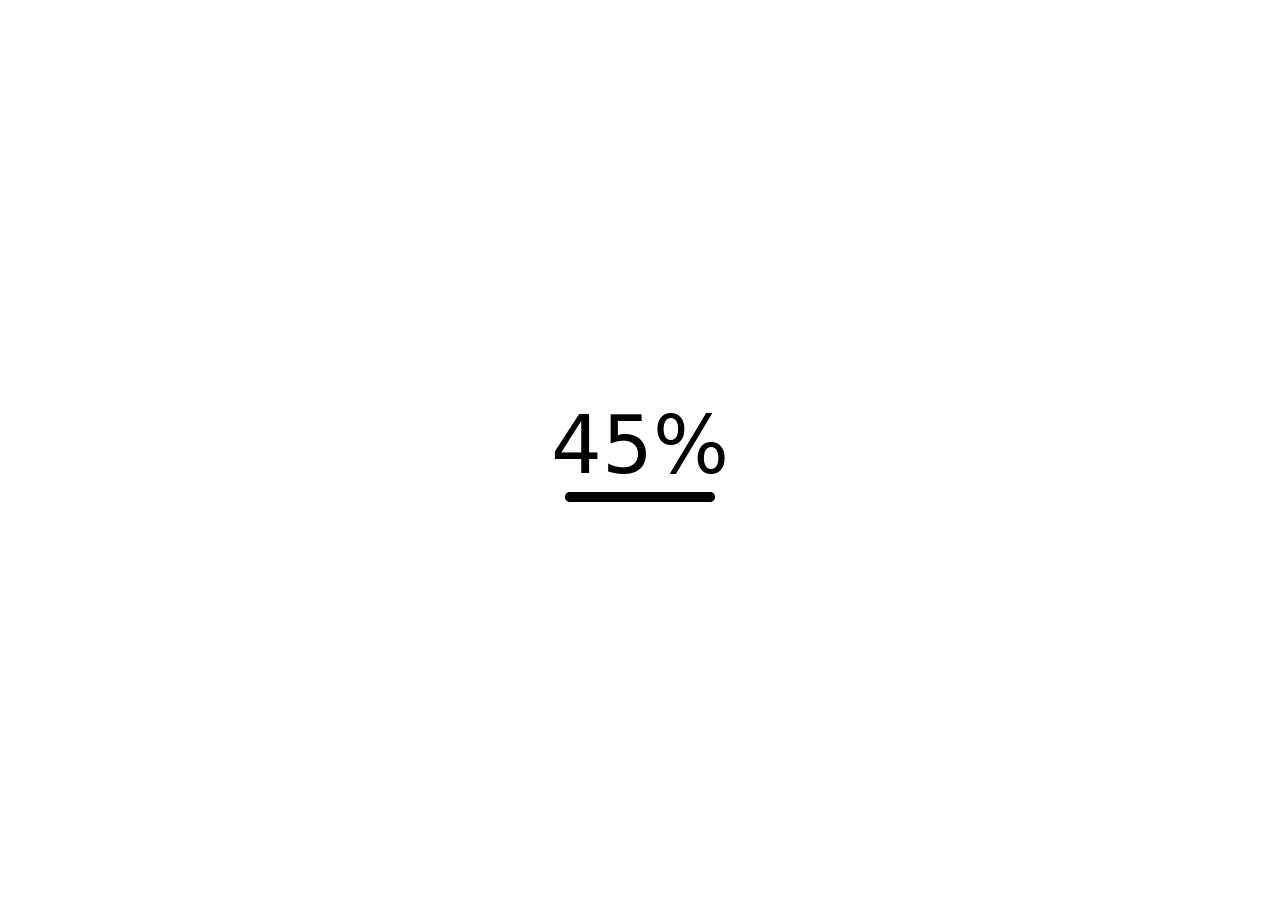
==== index.html @ db7642d2 "." ====
<!DOCTYPE html>
<html lang="en">
<head>
    <meta charset="UTF-8">
    <link rel="stylesheet" href="crud.css">
    <title>cruds</title>
</head>
<body>
    <div id="loding"><!-- -->
    <p id="aaa"></p>
    <div class="jjj">
        <div id="jjj"></div>
    </div>
</div>
    <div class="crud">
        <div>
            
        </div>
        <div class="head">
            <div>
            <h2>cruds</h2>
            <p>prodect management system</p></div>
            <button id="them"></button>
        </div>
        <div class="inputs">
            <input type="text" id="title" placeholder="title">
            <div class="price">
                <input onkeyup="getTotal()" type="number" id="price" placeholder="price" >
                <input onkeyup="getTotal()" type="number" id="taxes" placeholder="taxes">
                <input onkeyup="getTotal()" type="number" id="ads" placeholder="ads">
                <input onkeyup="getTotal()" type="number" id="discount" placeholder="discount">
                <small id="total"></small>
            </div>
            <input type="number" id="count" placeholder="count">
            <input type="text" id="category" placeholder="category">
            <button id="submit">Create</button>
        </div>
        <div class="outputs">
            <div class="searchBlock">
                <input onkeyup="searchData(this.value)" type="text" id="search" placeholder="Search">
                <div class="btnSearch">
                    <button onclick="getSearchMood(this.id) " id="searchTitle">Search By Title</button>
                    <button onclick="getSearchMood(this.id) " id="searchCategory">Search By Category</button>
                </div>
            </div>
            <div id="deleteAll"></div>
            <Table>
                <tr>
                    <th>id</th>
                    <th>title</th>
                    <th>price</th>
                    <th>taxes</th>
                    <th>ads</th>
                    <th>discount</th>
                    <th>total</th>
                    <th>category</th>
                    <th>update</th>
                    <th class="delete">delete</th>
                </tr>
                <tbody id="tbody">
                    
                </tbody>
            </Table>

        </div>
    </div>
<script src="crud.js"></script>
</body>
</html>
---- crud.css ----
* {
    margin: 0;
    padding: 0;
    transition: 0.5s;
}

body {
    background: #ffffff;
    color: #000000;
    font-family: system-ui, -apple-system, BlinkMacSystemFont, 'Segoe UI', Roboto, Oxygen, Ubuntu, Cantarell, 'Open Sans', 'Helvetica Neue', sans-serif;
}

body.dark {
    background: #000000;
    color: #ffffff;
}

#loding {
    height: 100vh;
    width: 100%;
    top: 0;
    display: flex;
    justify-content: center;
    align-items: center;
    flex-direction: column;
    background: #ffffff;
    color: #000000;
    position: fixed;
    z-index: 99;
    transition: 0s;
}

body.dark #loding {
    background: #000000;
    color: #ffffff;
}

#aaa{
    font-size: 5rem;
    color: #000;
}
body.dark #aaa{
    color: #ffffff;
}
#aaa::after{
    content: '%';
}
.jjj{
    height: 10px;
    width: 150px ;
    background: #555;
    transition: 0s;
    border-radius: 50rem;
}
body.dark .jjj{
    background: rgb(180, 180, 180);
}
#jjj{
    height: 10px;
    background : #000000;
    animation: l2 3s linear;
    border-radius: 50rem;
}
body.dark #jjj{
    background : #ffffff;
    animation: l2 3s linear;
}
@keyframes l2{
    from{
        width: 0%;
    }
    to{
        width: 100%;
    }
}

.loding {
    display: none;
}



.crud {
    width: 80%;
    margin: auto;
}

.head {
    text-transform: uppercase;
    margin: 20px 0px;
    display: flex;
    justify-content: space-between;
    align-items: center;
}

#them {
    width: 60px;
    height: 30px;
    border: none;
    cursor: pointer;
    background: rgb(0, 0, 0);
    border-radius: 10px;
    position: relative;
    display: flex;
    align-items: center;
    border: 2px solid rgb(0, 0, 0);

}

body.dark #them {
    background: rgb(255, 255, 255);
    border: 2px solid rgb(255, 255, 255);
}

#them::before {
    content: '';
    position: absolute;
    width: 25px;
    height: 25px;
    background: rgb(255, 255, 255);
    border-radius: 10px;
}

body.dark #them::before {
    background: rgb(0, 0, 0);
    right: 0;
}

input {
    width: 100%;
    height: 30px;
    outline: none;
    border: none;
    background-color: rgb(230, 230, 230);
    margin: 4px 0px;
    border-radius: 5px;
    padding: 5px;
    color: #000000;
}

body.dark input {
    background-color: #333;
    color: rgb(240, 240, 240);
}

input:focus {
    background: rgb(210, 210, 210);
    transform: scale(1.05);
}

body.dark input:focus {
    background: #333;
}

.price {
    display: flex;
    justify-content: space-between;
    align-items: center;

}

.price input {
    width: 20%;
}

#total {
    background: #d60000;
    color: #ffffff;
    height: 30px;
    padding: 5px 4px;
    border-radius: 5px;
    display: flex;
    align-items: center;
    justify-content: space-between;
}

#total::before {
    content: 'Total : ';
}

.inputs button,
.outputs button {
    width: 100%;
    height: 40px;
    border: none;
    cursor: pointer;
    background: rgb(0, 0, 0);
    color: #ffffff;
    border-radius: 5px;
    transition: 0.3s;
}

body.dark .inputs button,
body.dark .outputs button {
    color: rgb(0, 0, 0);
    background: rgb(255, 255, 255);
}

.inputs button:hover,
.outputs button:hover {
    background: #333;
    letter-spacing: 1px;
}

body.dark .inputs button:hover,
body.dark .outputs button:hover {
    background: rgb(190, 190, 190);
}

.btnSearch {
    display: flex;
    justify-content: space-between;
}

.btnSearch button {
    width: 45%;
}

table {
    width: 100%;
    text-align: center;
    margin: 10px 0px;
}

table th {
    text-transform: uppercase;
}

th,
td {
    padding: 5px;
}

#deleteAll {
    margin: 10px 0px;
}

@media  (min-width: 768px) and (max-width: 1200px) {
    #aaa {
        font-size: 10rem;
    }
    .jjj {
        height: 20px;
        width: 300px;
    }
    #jjj {
        height: 20px;
    }
    .crud{
        width: 100%;
        padding: 0px 20px;
    }
    .head{
        font-size: 2rem;
    }
    #them {
        width: 120px;
        height: 60px;
    }
    #them::before {
        width: 50px;
        height: 50px;
    }
    input {
        height: 60px;
        font-size: 2rem;
    }
    .price{
        flex-direction: column;
    }
    .price input {
        width: 100%;
        margin: 10px 0px;
    }
    #total {
        height: 60px;
        font-size: 2rem;
    }
    #total::before {
        font-size: 2rem;
    }
    .inputs button,
    .outputs button {
        height: 60px;
        font-size: 2rem;
    }
    .btnSearch button {
        font-size: 2rem;
    }
    table th,
    table td {
        font: 1.4rem sans-serif;
    }
}
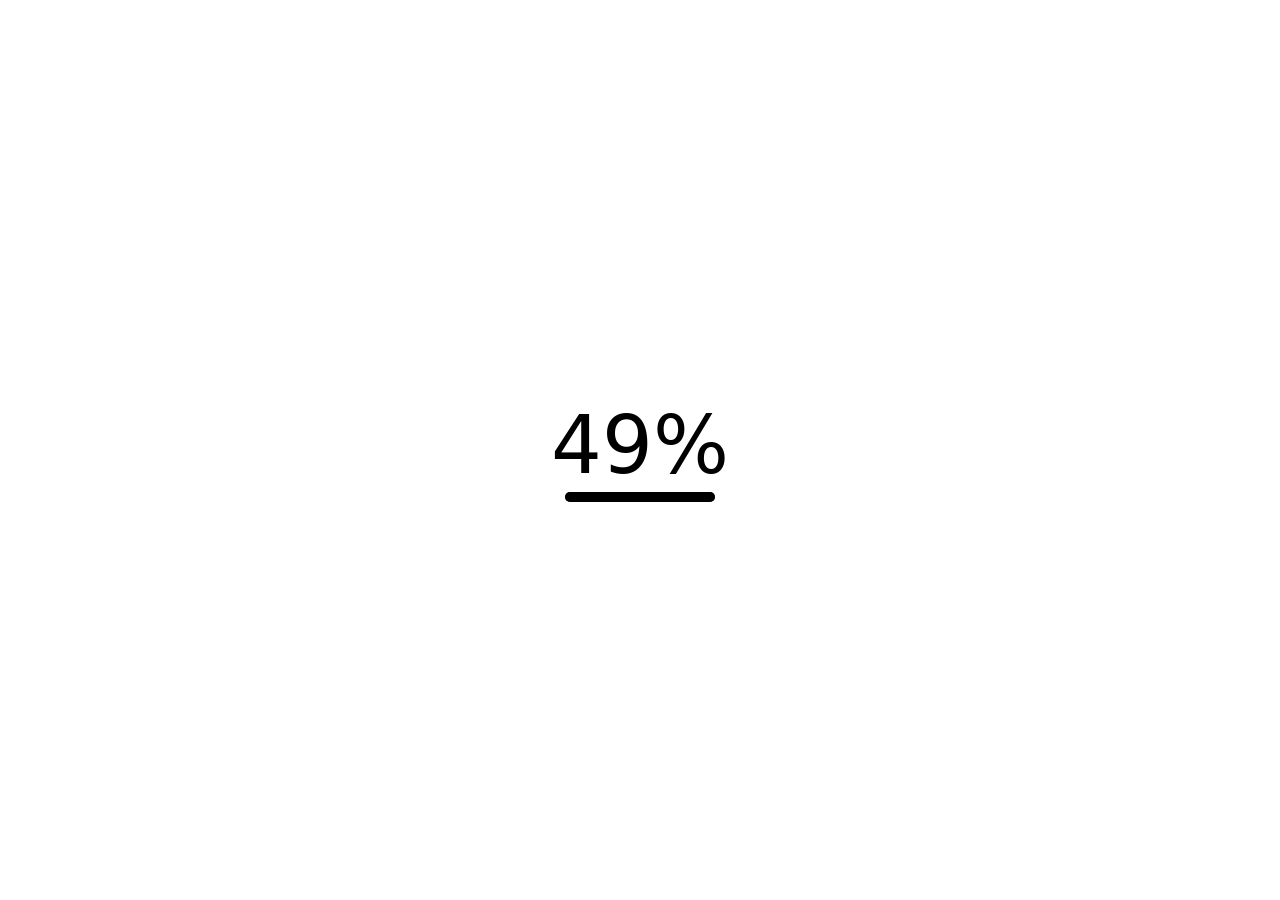
==== commit de71516e: ".." ====
--- a/index.html
+++ b/index.html
@@ -1,31 +1,34 @@
 <!DOCTYPE html>
 <html lang="en">
+
 <head>
     <meta charset="UTF-8">
     <link rel="stylesheet" href="crud.css">
     <title>cruds</title>
 </head>
+
 <body>
     <div id="loding"><!-- -->
-    <p id="aaa"></p>
-    <div class="jjj">
-        <div id="jjj"></div>
+        <p id="aaa"></p>
+        <div class="jjj">
+            <div id="jjj"></div>
+        </div>
     </div>
-</div>
     <div class="crud">
         <div>
-            
+
         </div>
         <div class="head">
             <div>
-            <h2>cruds</h2>
-            <p>prodect management system</p></div>
+                <h2>cruds</h2>
+                <p>prodect management system</p>
+            </div>
             <button id="them"></button>
         </div>
         <div class="inputs">
             <input type="text" id="title" placeholder="title">
             <div class="price">
-                <input onkeyup="getTotal()" type="number" id="price" placeholder="price" >
+                <input onkeyup="getTotal()" type="number" id="price" placeholder="price">
                 <input onkeyup="getTotal()" type="number" id="taxes" placeholder="taxes">
                 <input onkeyup="getTotal()" type="number" id="ads" placeholder="ads">
                 <input onkeyup="getTotal()" type="number" id="discount" placeholder="discount">
@@ -58,12 +61,13 @@
                     <th class="delete">delete</th>
                 </tr>
                 <tbody id="tbody">
-                    
+
                 </tbody>
             </Table>
 
         </div>
     </div>
-<script src="crud.js"></script>
+    <script src="crud.js"></script>
 </body>
+
 </html>
--- a/crud.css
+++ b/crud.css
@@ -235,23 +235,23 @@
     margin: 10px 0px;
 }
 
-@media  (min-width: 768px) and (max-width: 1200px) {
+@media  (min-width: 768px) and (max-width: 1000px) {
     #aaa {
         font-size: 10rem;
     }
     .jjj {
-        height: 20px;
+        height: 30px;
         width: 300px;
     }
     #jjj {
-        height: 20px;
+        height: 30px;
     }
     .crud{
         width: 100%;
         padding: 0px 20px;
     }
     .head{
-        font-size: 2rem;
+        font-size: 3rem;
     }
     #them {
         width: 120px;
@@ -263,30 +263,39 @@
     }
     input {
         height: 60px;
-        font-size: 2rem;
-    }
+        font-size: 3rem;
+        
+        margin: 10px 0px;
+    }
+    input:focus {
+    transform: scale(1);
+}
     .price{
         flex-direction: column;
     }
     .price input {
         width: 100%;
-        margin: 10px 0px;
     }
     #total {
         height: 60px;
-        font-size: 2rem;
+        font-size: 3rem;
     }
     #total::before {
-        font-size: 2rem;
+        font-size: 3rem;
     }
     .inputs button,
     .outputs button {
-        height: 60px;
-        font-size: 2rem;
-    }
+        height: 80px;
+        padding: 10px;
+        font-size: 2.5rem;
+    }
+    
     .btnSearch button {
-        font-size: 2rem;
-    }
+        font-size: 3rem;
+    }
+    .btnSearch button {
+    width: 49%;
+}
     table th,
     table td {
         font: 1.4rem sans-serif;
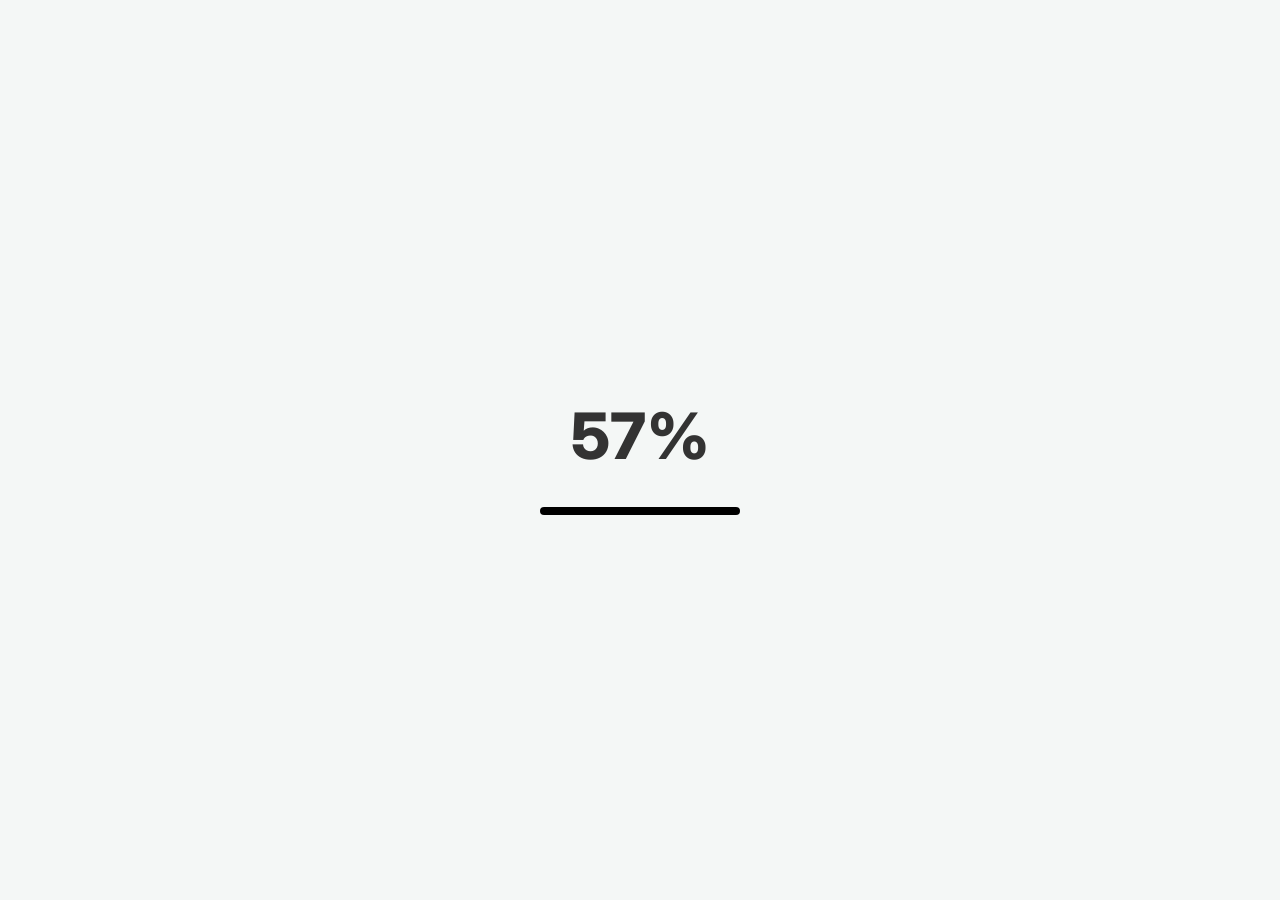
==== commit f7af91b1: "edit" ====
--- a/index.html
+++ b/index.html
@@ -3,8 +3,12 @@
 
 <head>
     <meta charset="UTF-8">
+    <meta name="viewport" content="width=device-width, initial-scale=1.0">
+    <link rel="preconnect" href="https://fonts.googleapis.com">
+    <link rel="preconnect" href="https://fonts.gstatic.com" crossorigin>
+    <link href="https://fonts.googleapis.com/css2?family=Inter:wght@400;500;600;700;800&family=Outfit:wght@400;600;700&display=swap" rel="stylesheet">
     <link rel="stylesheet" href="crud.css">
-    <title>cruds</title>
+    <title>CRUDS - Product Management</title>
 </head>
 
 <body>
@@ -47,23 +51,25 @@
                 </div>
             </div>
             <div id="deleteAll"></div>
-            <Table>
-                <tr>
-                    <th>id</th>
-                    <th>title</th>
-                    <th>price</th>
-                    <th>taxes</th>
-                    <th>ads</th>
-                    <th>discount</th>
-                    <th>total</th>
-                    <th>category</th>
-                    <th>update</th>
-                    <th class="delete">delete</th>
-                </tr>
-                <tbody id="tbody">
-
-                </tbody>
-            </Table>
+            <div class="table-container">
+                <Table>
+                    <tr>
+                        <th>id</th>
+                        <th>title</th>
+                        <th>price</th>
+                        <th>taxes</th>
+                        <th>ads</th>
+                        <th>discount</th>
+                        <th>total</th>
+                        <th>category</th>
+                        <th>update</th>
+                        <th class="delete">delete</th>
+                    </tr>
+                    <tbody id="tbody">
+    
+                    </tbody>
+                </Table>
+            </div>
 
         </div>
     </div>
--- a/crud.css
+++ b/crud.css
@@ -1,303 +1,339 @@
+:root {
+    --primary-color: #000000;
+    --secondary-color: #666666;
+    --bg-color: #f4f7f6;
+    --card-bg: #ffffff;
+    --text-color: #333333;
+    --input-bg: #fdfdfd;
+    --input-border: #e0e0e0;
+    --accent-red: #ff4d4d;
+    --transition-speed: 0.3s;
+    --radius-md: 12px;
+    --radius-sm: 8px;
+    --shadow-sm: 0 4px 6px rgba(0, 0, 0, 0.05);
+    --shadow-md: 0 10px 15px -3px rgba(0, 0, 0, 0.1);
+}
+
+body.dark {
+    --primary-color: #ffffff;
+    --secondary-color: #aaaaaa;
+    --bg-color: #121212;
+    --card-bg: #1e1e1e;
+    --text-color: #eeeeee;
+    --input-bg: #2d2d2d;
+    --input-border: #444444;
+    --shadow-sm: 0 4px 6px rgba(0, 0, 0, 0.3);
+    --shadow-md: 0 10px 15px -3px rgba(0, 0, 0, 0.5);
+}
+
 * {
     margin: 0;
     padding: 0;
-    transition: 0.5s;
+    box-sizing: border-box;
+    transition: background-color var(--transition-speed), color var(--transition-speed);
 }
 
 body {
-    background: #ffffff;
-    color: #000000;
-    font-family: system-ui, -apple-system, BlinkMacSystemFont, 'Segoe UI', Roboto, Oxygen, Ubuntu, Cantarell, 'Open Sans', 'Helvetica Neue', sans-serif;
-}
-
-body.dark {
-    background: #000000;
-    color: #ffffff;
-}
-
+    background: var(--bg-color);
+    color: var(--text-color);
+    font-family: 'Inter', system-ui, -apple-system, sans-serif;
+    line-height: 1.6;
+    min-height: 100vh;
+    display: flex;
+    justify-content: center;
+    align-items: center;
+}
+
+/* Loading Animation */
 #loding {
     height: 100vh;
     width: 100%;
+    position: fixed;
     top: 0;
+    left: 0;
+    background: var(--bg-color);
     display: flex;
     justify-content: center;
     align-items: center;
     flex-direction: column;
-    background: #ffffff;
-    color: #000000;
-    position: fixed;
-    z-index: 99;
-    transition: 0s;
-}
-
-body.dark #loding {
-    background: #000000;
-    color: #ffffff;
-}
-
-#aaa{
-    font-size: 5rem;
-    color: #000;
-}
-body.dark #aaa{
-    color: #ffffff;
-}
-#aaa::after{
+    z-index: 1000;
+    opacity: 1;
+    transition: opacity 0.5s ease-out;
+}
+
+#aaa {
+    font-size: 4rem;
+    font-weight: 800;
+    margin-bottom: 20px;
+}
+
+#aaa::after {
     content: '%';
 }
-.jjj{
-    height: 10px;
-    width: 150px ;
-    background: #555;
-    transition: 0s;
-    border-radius: 50rem;
-}
-body.dark .jjj{
-    background: rgb(180, 180, 180);
-}
-#jjj{
-    height: 10px;
-    background : #000000;
-    animation: l2 3s linear;
-    border-radius: 50rem;
-}
-body.dark #jjj{
-    background : #ffffff;
-    animation: l2 3s linear;
-}
-@keyframes l2{
-    from{
+
+.jjj {
+    height: 8px;
+    width: 200px;
+    background: var(--input-border);
+    border-radius: 10px;
+    overflow: hidden;
+}
+
+#jjj {
+    height: 100%;
+    width: 0%;
+    background: var(--primary-color);
+    animation: loadingProgress 3s linear forwards;
+}
+
+@keyframes loadingProgress {
+    0% {
         width: 0%;
     }
-    to{
+
+    100% {
         width: 100%;
     }
 }
 
-.loding {
-    display: none;
-}
-
-
-
+.loading-hidden {
+    opacity: 0 !important;
+    pointer-events: none;
+}
+
+/* Main Layout */
 .crud {
-    width: 80%;
-    margin: auto;
+    width: 95%;
+    max-width: 1000px;
+    margin: 40px auto;
+    padding: 20px;
+    background: var(--card-bg);
+    border-radius: var(--radius-md);
+    box-shadow: var(--shadow-md);
 }
 
 .head {
-    text-transform: uppercase;
-    margin: 20px 0px;
     display: flex;
     justify-content: space-between;
     align-items: center;
-}
-
+    margin-bottom: 30px;
+    text-transform: uppercase;
+}
+
+.head h2 {
+    font-family: 'Outfit', sans-serif;
+    font-size: 2.5rem;
+    font-weight: 700;
+    letter-spacing: 2px;
+}
+
+.head p {
+    color: var(--secondary-color);
+    font-size: 0.9rem;
+    font-weight: 500;
+}
+
+/* Theme Switcher */
 #them {
-    width: 60px;
-    height: 30px;
-    border: none;
+    width: 50px;
+    height: 26px;
+    background: var(--input-bg);
+    border: 2px solid var(--input-border);
+    border-radius: 20px;
     cursor: pointer;
-    background: rgb(0, 0, 0);
-    border-radius: 10px;
     position: relative;
-    display: flex;
-    align-items: center;
-    border: 2px solid rgb(0, 0, 0);
-
-}
-
-body.dark #them {
-    background: rgb(255, 255, 255);
-    border: 2px solid rgb(255, 255, 255);
+    padding: 2px;
 }
 
 #them::before {
     content: '';
     position: absolute;
-    width: 25px;
-    height: 25px;
-    background: rgb(255, 255, 255);
-    border-radius: 10px;
+    width: 18px;
+    height: 18px;
+    background: var(--primary-color);
+    border-radius: 50%;
+    left: 4px;
+    top: 50%;
+    transform: translateY(-50%);
+    transition: transform 0.3s cubic-bezier(0.175, 0.885, 0.32, 1.275);
 }
 
 body.dark #them::before {
-    background: rgb(0, 0, 0);
-    right: 0;
+    transform: translate(22px, -50%);
+}
+
+/* Form Styling */
+.inputs {
+    display: flex;
+    flex-direction: column;
+    gap: 15px;
+    margin-bottom: 30px;
 }
 
 input {
     width: 100%;
-    height: 30px;
+    padding: 12px 16px;
+    border: 1px solid var(--input-border);
+    border-radius: var(--radius-sm);
+    background: var(--input-bg);
+    color: var(--text-color);
+    font-size: 1rem;
     outline: none;
+    transition: all 0.3s;
+}
+
+input:focus {
+    border-color: var(--primary-color);
+    box-shadow: 0 0 0 4px rgba(0, 0, 0, 0.05);
+    background: var(--card-bg);
+}
+
+body.dark input:focus {
+    box-shadow: 0 0 0 4px rgba(255, 255, 255, 0.05);
+}
+
+.price {
+    display: flex;
+    gap: 10px;
+    flex-wrap: wrap;
+    align-items: center;
+}
+
+.price input {
+    flex: 1 1 150px;
+}
+
+#total {
+    flex: 1 1 100%;
+    background: var(--accent-red);
+    color: white;
+    padding: 12px 16px;
+    border-radius: var(--radius-sm);
+    display: flex;
+    justify-content: space-between;
+    font-weight: bold;
+}
+
+#total::before {
+    content: 'Total: ';
+}
+
+/* Buttons */
+button {
+    cursor: pointer;
+    padding: 12px;
     border: none;
-    background-color: rgb(230, 230, 230);
-    margin: 4px 0px;
-    border-radius: 5px;
-    padding: 5px;
-    color: #000000;
-}
-
-body.dark input {
-    background-color: #333;
-    color: rgb(240, 240, 240);
-}
-
-input:focus {
-    background: rgb(210, 210, 210);
-    transform: scale(1.05);
-}
-
-body.dark input:focus {
-    background: #333;
-}
-
-.price {
-    display: flex;
-    justify-content: space-between;
-    align-items: center;
-
-}
-
-.price input {
-    width: 20%;
-}
-
-#total {
-    background: #d60000;
-    color: #ffffff;
-    height: 30px;
-    padding: 5px 4px;
-    border-radius: 5px;
-    display: flex;
-    align-items: center;
-    justify-content: space-between;
-}
-
-#total::before {
-    content: 'Total : ';
-}
-
-.inputs button,
-.outputs button {
+    border-radius: var(--radius-sm);
+    background: var(--primary-color);
+    color: var(--bg-color);
+    font-weight: 600;
+    text-transform: uppercase;
+    transition: all 0.3s;
+    letter-spacing: 1px;
+}
+
+button:hover {
+    transform: translateY(-2px);
+    box-shadow: var(--shadow-sm);
+    opacity: 0.9;
+}
+
+button:active {
+    transform: translateY(0);
+}
+
+.searchBlock {
+    margin-bottom: 20px;
+}
+
+.btnSearch {
+    display: flex;
+    gap: 10px;
+    margin-top: 10px;
+}
+
+.btnSearch button {
+    flex: 1;
+}
+
+#deleteAll button {
     width: 100%;
-    height: 40px;
-    border: none;
-    cursor: pointer;
-    background: rgb(0, 0, 0);
-    color: #ffffff;
-    border-radius: 5px;
-    transition: 0.3s;
-}
-
-body.dark .inputs button,
-body.dark .outputs button {
-    color: rgb(0, 0, 0);
-    background: rgb(255, 255, 255);
-}
-
-.inputs button:hover,
-.outputs button:hover {
-    background: #333;
-    letter-spacing: 1px;
-}
-
-body.dark .inputs button:hover,
-body.dark .outputs button:hover {
-    background: rgb(190, 190, 190);
-}
-
-.btnSearch {
-    display: flex;
-    justify-content: space-between;
-}
-
-.btnSearch button {
-    width: 45%;
+    background: var(--accent-red);
+    margin-bottom: 20px;
+}
+
+/* Table Responsive Container */
+.table-container {
+    overflow-x: auto;
+    border-radius: var(--radius-sm);
+    margin-top: 20px;
 }
 
 table {
     width: 100%;
-    text-align: center;
-    margin: 10px 0px;
+    border-collapse: collapse;
+    min-width: 800px;
+    background: var(--input-bg);
 }
 
 table th {
+    background: var(--primary-color);
+    color: var(--bg-color);
+    padding: 15px;
+    font-size: 0.85rem;
     text-transform: uppercase;
-}
-
-th,
-td {
-    padding: 5px;
-}
-
-#deleteAll {
-    margin: 10px 0px;
-}
-
-@media  (min-width: 768px) and (max-width: 1000px) {
+    text-align: left;
+}
+
+table td {
+    padding: 12px 15px;
+    border-bottom: 1px solid var(--input-border);
+    font-size: 0.95rem;
+}
+
+table tr:last-child td {
+    border-bottom: none;
+}
+
+table tr:hover {
+    background: rgba(0, 0, 0, 0.02);
+}
+
+body.dark table tr:hover {
+    background: rgba(255, 255, 255, 0.02);
+}
+
+table button {
+    padding: 6px 12px;
+    font-size: 0.8rem;
+    text-transform: none;
+}
+
+/* Responsive Breakpoints */
+@media (max-width: 600px) {
+    .crud {
+        width: 100%;
+        margin: 0;
+        border-radius: 0;
+        padding: 15px;
+        box-shadow: none;
+    }
+
+    .head h2 {
+        font-size: 1.5rem;
+    }
+
+    .price input {
+        flex: 1 1 calc(50% - 10px);
+    }
+
     #aaa {
-        font-size: 10rem;
-    }
-    .jjj {
-        height: 30px;
-        width: 300px;
-    }
-    #jjj {
-        height: 30px;
-    }
-    .crud{
-        width: 100%;
-        padding: 0px 20px;
-    }
-    .head{
         font-size: 3rem;
     }
-    #them {
-        width: 120px;
-        height: 60px;
-    }
-    #them::before {
-        width: 50px;
-        height: 50px;
-    }
-    input {
-        height: 60px;
-        font-size: 3rem;
-        
-        margin: 10px 0px;
-    }
-    input:focus {
-    transform: scale(1);
-}
-    .price{
-        flex-direction: column;
-    }
+}
+
+@media (max-width: 400px) {
     .price input {
-        width: 100%;
-    }
-    #total {
-        height: 60px;
-        font-size: 3rem;
-    }
-    #total::before {
-        font-size: 3rem;
-    }
-    .inputs button,
-    .outputs button {
-        height: 80px;
-        padding: 10px;
-        font-size: 2.5rem;
-    }
-    
-    .btnSearch button {
-        font-size: 3rem;
-    }
-    .btnSearch button {
-    width: 49%;
-}
-    table th,
-    table td {
-        font: 1.4rem sans-serif;
+        flex: 1 1 100%;
     }
 }
